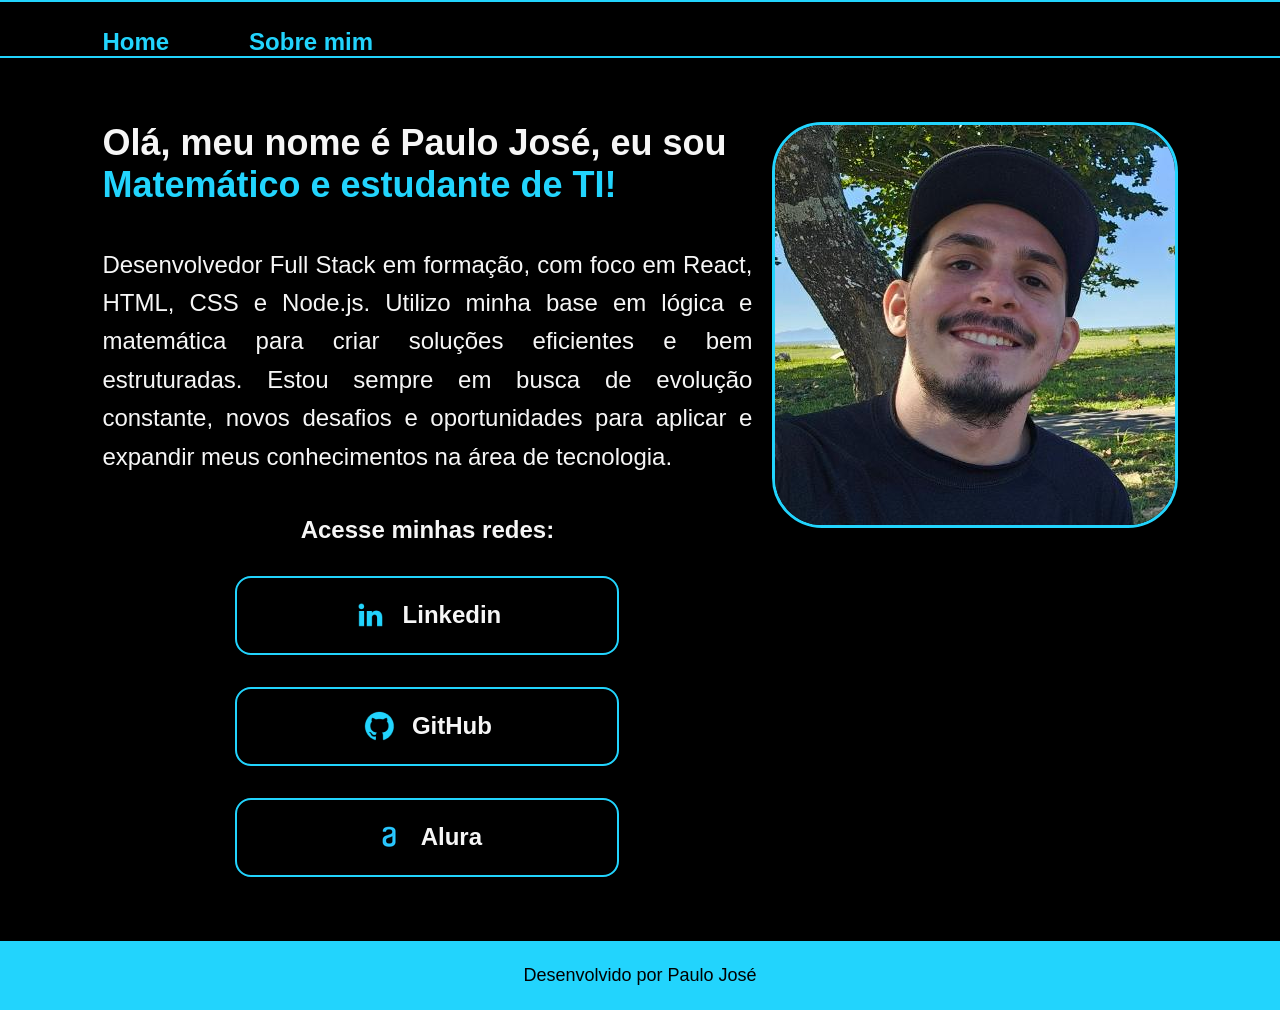
==== index.html @ c3dd3ad5 "Reenvio" ====
<!DOCTYPE html>
<html lang="pt-br">

<head>
    <meta charset="UTF-8">
    <meta name="viewport" content="width=device-width, initial-scale=1.0">
    <title>Paulo José</title>
    <link rel="stylesheet" href="style.css">
</head>

<body>
    <header class="cabecalho"><nav class="menu">
        <a class="menu__link" href="index.html">Home</a>
        <a class="menu__link" href="about.html">Sobre mim</a>
    </nav></header>
    <main class="apresentacao">
        <section class="apresentacao__conteudo">
            <h1 class="apresentacao__conteudo__titulo">Olá, meu nome é Paulo José, eu sou <br> <strong class="titulo-destaque"> Matemático e
                    estudante de
                    TI!</strong></h1>
            <p class="apresentacao__conteudo__texto">Desenvolvedor Full Stack em formação, com foco em React, HTML, CSS e Node.js. Utilizo minha base em lógica e matemática para criar soluções eficientes e bem estruturadas. Estou sempre em busca de evolução constante, novos desafios e oportunidades para aplicar e expandir meus conhecimentos na área de tecnologia.
            </p>
            <div class="apresentacao__links">
                <h2 class="apresentacao__links__subtitulo">Acesse minhas redes:</h2>
                <a class="ancora" href="https://www.linkedin.com/in/paulojbs/">
                    <img src="./assets/linkedin.png" alt="Ícone do LinkedIn" class="icone">
                    Linkedin
                </a>
                <a class="ancora" href="https://github.com/paulo-jbs">
                    <img src="./assets/github.png" alt="Ícone do GitHub" class="icone">
                    GitHub
                </a>
                <a class="ancora" href="https://cursos.alura.com.br/user/paulo-jbs">
                    <img src="./assets/alura.png" alt="Ícone da Alura" class="icone">
                    Alura
                </a>
            </div>
        </section>
        <section>
            <img class="imagem" src="./assets/foto_de_perfil.jpg"
                alt="Foto do Paulo, um homem jovem sorrindo, usando boné e camiseta preta, em área ao ar livre com árvore e céu claro. ">
        </section>

    </main>
    <footer>Desenvolvido por Paulo José</footer>
</body>

</html>
---- style.css ----
* {
    margin: 0;
    padding: 0;
}

@import url('https://fonts.googleapis.com/css2?family=Krona+One&family=Montserrat:ital,wght@0,100..900;1,100..900&display=swap');

body {
    background-color: black;
    color: #F6F6F6;
    box-sizing: border-box;
}

.cabecalho {
    padding: 2% 0% 0% 8%;
    border-top: #22D4FD 2px solid;
    border-bottom: #22D4FD 2px solid;
}

.menu {
    display: flex;

    gap: 80px;
    font-family: "Montserrat", sans-serif;
    font-size: 24px;
    font-weight: 600;
    color: #22D4FD;
}

.menu__link {
    text-decoration: none;
    color: #22D4FD;
}

.apresentacao {
    padding: 5% 8%;
    display: flex;
    align-items: top;
    justify-content: space-between;
}

.apresentacao__conteudo {
    width: 650px;
    display: flex;
    flex-direction: column;
    gap: 40px;
}

.apresentacao__conteudo__titulo {
    font-size: 36px;
    font-family: "Krona One", sans-serif;
}

.titulo-destaque {
    color: #22D4FD;
}

.apresentacao__conteudo__texto {
    font-size: 24px;
    font-family: "Montserrat", sans-serif;
    line-height: 1.6;
    font-weight: 400;
    text-align: justify;
}

.apresentacao__links__subtitulo {
    font-size: 24px;
    font-family: "Krona One", sans-serif;
}

.apresentacao__links {
    display: flex;
    align-items: center;
    flex-direction: column;
    justify-content: space-between;
    gap: 32px
}

.ancora {
    display: flex;
    justify-content: center;
    align-items: center;
    gap: 16px;
    color: #F6F6F6;
    border: 2px solid #22D4FD;
    font-family: "Montserrat", sans-serif;
    font-weight: 600;
    width: 380px;
    text-align: center;
    border-radius: 16px;
    font-size: 24px;
    padding: 21.5px 0;
    text-decoration: none;
}

.ancora:hover {
    background-color: #22D4FD;
    color: black;
    transition: 0.3s;
}

.ancora:hover .icone {
    filter: brightness(0);
    transition: 0.3s;
}

.imagem {
    border-radius: 50px;
    border: 3px solid #22D4FD;
}

footer {
    padding: 24px;
    text-align: center;
    background-color: #22D4FD;
    color: black;
    font-family: "Montserrat", sans-serif;
    font-size: 18px;
    font-weight: 400;
}
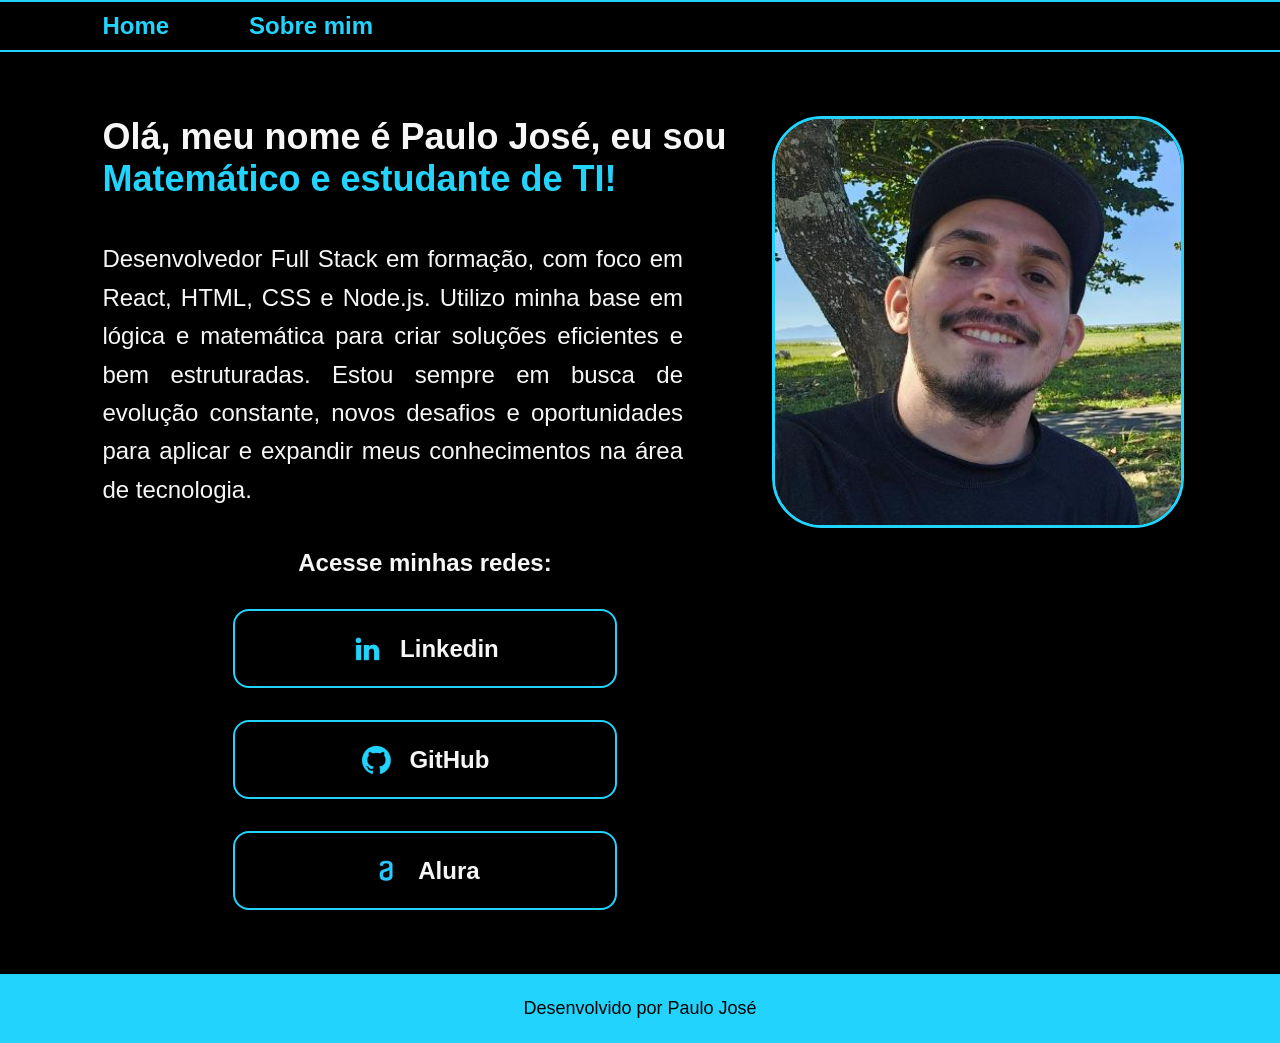
==== commit 32cf1ecc: "atualização" ====
--- a/index.html
+++ b/index.html
@@ -1,48 +1,66 @@
-<!DOCTYPE html>
+<!doctype html>
 <html lang="pt-br">
+  <head>
+    <meta charset="UTF-8" />
+    <meta name="viewport" content="width=device-width, initial-scale=1.0" />
+    <title>Paulo José</title>
+    <link rel="stylesheet" href="style.css" />
+  </head>
 
-<head>
-    <meta charset="UTF-8">
-    <meta name="viewport" content="width=device-width, initial-scale=1.0">
-    <title>Paulo José</title>
-    <link rel="stylesheet" href="style.css">
-</head>
-
-<body>
-    <header class="cabecalho"><nav class="menu">
+  <body>
+    <header class="cabecalho">
+      <nav class="menu">
         <a class="menu__link" href="index.html">Home</a>
         <a class="menu__link" href="about.html">Sobre mim</a>
-    </nav></header>
+      </nav>
+    </header>
     <main class="apresentacao">
-        <section class="apresentacao__conteudo">
-            <h1 class="apresentacao__conteudo__titulo">Olá, meu nome é Paulo José, eu sou <br> <strong class="titulo-destaque"> Matemático e
-                    estudante de
-                    TI!</strong></h1>
-            <p class="apresentacao__conteudo__texto">Desenvolvedor Full Stack em formação, com foco em React, HTML, CSS e Node.js. Utilizo minha base em lógica e matemática para criar soluções eficientes e bem estruturadas. Estou sempre em busca de evolução constante, novos desafios e oportunidades para aplicar e expandir meus conhecimentos na área de tecnologia.
-            </p>
-            <div class="apresentacao__links">
-                <h2 class="apresentacao__links__subtitulo">Acesse minhas redes:</h2>
-                <a class="ancora" href="https://www.linkedin.com/in/paulojbs/">
-                    <img src="./assets/linkedin.png" alt="Ícone do LinkedIn" class="icone">
-                    Linkedin
-                </a>
-                <a class="ancora" href="https://github.com/paulo-jbs">
-                    <img src="./assets/github.png" alt="Ícone do GitHub" class="icone">
-                    GitHub
-                </a>
-                <a class="ancora" href="https://cursos.alura.com.br/user/paulo-jbs">
-                    <img src="./assets/alura.png" alt="Ícone da Alura" class="icone">
-                    Alura
-                </a>
-            </div>
-        </section>
-        <section>
-            <img class="imagem" src="./assets/foto_de_perfil.jpg"
-                alt="Foto do Paulo, um homem jovem sorrindo, usando boné e camiseta preta, em área ao ar livre com árvore e céu claro. ">
-        </section>
-
+      <section class="apresentacao__conteudo">
+        <h1 class="apresentacao__conteudo__titulo">
+          Olá, meu nome é Paulo José, eu sou <br />
+          <strong class="titulo-destaque">
+            Matemático e estudante de TI!</strong
+          >
+        </h1>
+        <p class="apresentacao__conteudo__texto">
+          Desenvolvedor Full Stack em formação, com foco em React, HTML, CSS e
+          Node.js. Utilizo minha base em lógica e matemática para criar soluções
+          eficientes e bem estruturadas. Estou sempre em busca de evolução
+          constante, novos desafios e oportunidades para aplicar e expandir meus
+          conhecimentos na área de tecnologia.
+        </p>
+        <div class="apresentacao__links">
+          <h2 class="apresentacao__links__subtitulo">Acesse minhas redes:</h2>
+          <a class="ancora" href="https://www.linkedin.com/in/paulojbs/">
+            <img
+              src="./assets/linkedin.png"
+              alt="Ícone do LinkedIn"
+              class="icone"
+            />
+            Linkedin
+          </a>
+          <a class="ancora" href="https://github.com/paulo-jbs">
+            <img
+              src="./assets/github.png"
+              alt="Ícone do GitHub"
+              class="icone"
+            />
+            GitHub
+          </a>
+          <a class="ancora" href="https://cursos.alura.com.br/user/paulo-jbs">
+            <img src="./assets/alura.png" alt="Ícone da Alura" class="icone" />
+            Alura
+          </a>
+        </div>
+      </section>
+      <section>
+        <img
+          class="imagem"
+          src="./assets/foto_de_perfil.jpg"
+          alt="Foto do Paulo, um homem jovem sorrindo, usando boné e camiseta preta, em área ao ar livre com árvore e céu claro. "
+        />
+      </section>
     </main>
     <footer>Desenvolvido por Paulo José</footer>
-</body>
-
-</html>+  </body>
+</html>
--- a/style.css
+++ b/style.css
@@ -1,120 +1,132 @@
 * {
-    margin: 0;
-    padding: 0;
+  margin: 0;
+  padding: 0;
 }
 
-@import url('https://fonts.googleapis.com/css2?family=Krona+One&family=Montserrat:ital,wght@0,100..900;1,100..900&display=swap');
+@import url("https://fonts.googleapis.com/css2?family=Krona+One&family=Montserrat:ital,wght@0,100..900;1,100..900&display=swap");
+
+:root {
+    --cor-primaria: #000000;
+    --cor-secundaria: #f6f6f6;
+    --cor-terciaria: #22d4fd;
+
+    --font-primaria: "Krona One", sans-serif;
+    --font-secundaria: "Montserrat", sans-serif;
+}
+
 
 body {
-    background-color: black;
-    color: #F6F6F6;
-    box-sizing: border-box;
+  background-color: var(--cor-primaria);
+  color: var(--cor-secundaria);
+  box-sizing: border-box;
 }
 
-.cabecalho {
-    padding: 2% 0% 0% 8%;
-    border-top: #22D4FD 2px solid;
-    border-bottom: #22D4FD 2px solid;
-}
-
-.menu {
-    display: flex;
-
-    gap: 80px;
-    font-family: "Montserrat", sans-serif;
-    font-size: 24px;
-    font-weight: 600;
-    color: #22D4FD;
+.cabecalho {
+  padding: 0.8% 0% 0.8% 8%;
+  border-top: var(--cor-terciaria) 2px solid;
+  border-bottom: var(--cor-terciaria) 2px solid;
+}
+
+.menu {
+  display: flex;
+  align-items: center;
+  gap: 80px;
+  font-family: var(--font-secundaria);
+  font-size: 24px;
+  font-weight: 600;
+  color: var(--cor-terciaria);
 }
 
 .menu__link {
-    text-decoration: none;
-    color: #22D4FD;
+  text-decoration: none;
+  color: var(--cor-terciaria);
 }
 
 .apresentacao {
-    padding: 5% 8%;
-    display: flex;
-    align-items: top;
-    justify-content: space-between;
+  padding: 5% 8%;
+  display: flex;
+  align-items: top;
+  justify-content: space-between;
 }
 
 .apresentacao__conteudo {
-    width: 650px;
-    display: flex;
-    flex-direction: column;
-    gap: 40px;
+  width: 60%;
+  display: flex;
+  flex-direction: column;
+  gap: 40px;
 }
 
 .apresentacao__conteudo__titulo {
-    font-size: 36px;
-    font-family: "Krona One", sans-serif;
+  font-size: 36px;
+  font-family: var(--font-primaria)
 }
 
 .titulo-destaque {
-    color: #22D4FD;
+  color: var(--cor-terciaria);
 }
 
 .apresentacao__conteudo__texto {
-    font-size: 24px;
-    font-family: "Montserrat", sans-serif;
-    line-height: 1.6;
-    font-weight: 400;
-    text-align: justify;
+  font-size: 24px;
+  font-family: var(--font-secundaria);
+  line-height: 1.6;
+  font-weight: 400;
+  text-align: justify;
+  padding-right: 10%;
 }
 
 .apresentacao__links__subtitulo {
-    font-size: 24px;
-    font-family: "Krona One", sans-serif;
+  font-size: 24px;
+  font-family: var(--font-primaria);
 }
 
 .apresentacao__links {
-    display: flex;
-    align-items: center;
-    flex-direction: column;
-    justify-content: space-between;
-    gap: 32px
+  display: flex;
+  align-items: center;
+  flex-direction: column;
+  justify-content: space-between;
+  gap: 32px;
 }
 
 .ancora {
-    display: flex;
-    justify-content: center;
-    align-items: center;
-    gap: 16px;
-    color: #F6F6F6;
-    border: 2px solid #22D4FD;
-    font-family: "Montserrat", sans-serif;
-    font-weight: 600;
-    width: 380px;
-    text-align: center;
-    border-radius: 16px;
-    font-size: 24px;
-    padding: 21.5px 0;
-    text-decoration: none;
+  display: flex;
+  justify-content: center;
+  align-items: center;
+  gap: 16px;
+  color: var(--cor-secundaria);
+  border: 2px solid var(--cor-terciaria);
+  font-family: var(--font-secundaria);
+  font-weight: 600;
+  width: 380px;
+  text-align: center;
+  border-radius: 16px;
+  font-size: 24px;
+  padding: 21.5px 0;
+  text-decoration: none;
 }
 
 .ancora:hover {
-    background-color: #22D4FD;
-    color: black;
-    transition: 0.3s;
+  background-color: var(--cor-terciaria);
+  color: var(--cor-primaria);
+  transition: 0.3s;
 }
 
 .ancora:hover .icone {
-    filter: brightness(0);
-    transition: 0.3s;
+  filter: brightness(0);
+  transition: 0.3s;
 }
 
 .imagem {
-    border-radius: 50px;
-    border: 3px solid #22D4FD;
+  width: 100%;
+  border-radius: 50px;
+  border: 3px solid var(--cor-terciaria);
 }
 
 footer {
-    padding: 24px;
-    text-align: center;
-    background-color: #22D4FD;
-    color: black;
-    font-family: "Montserrat", sans-serif;
-    font-size: 18px;
-    font-weight: 400;
-}+  padding: 24px;
+  text-align: center;
+  background-color: var(--cor-terciaria);
+  color: var(--cor-primaria);
+  font-family: var(--font-secundaria);
+  font-size: 18px;
+  font-weight: 400;
+}
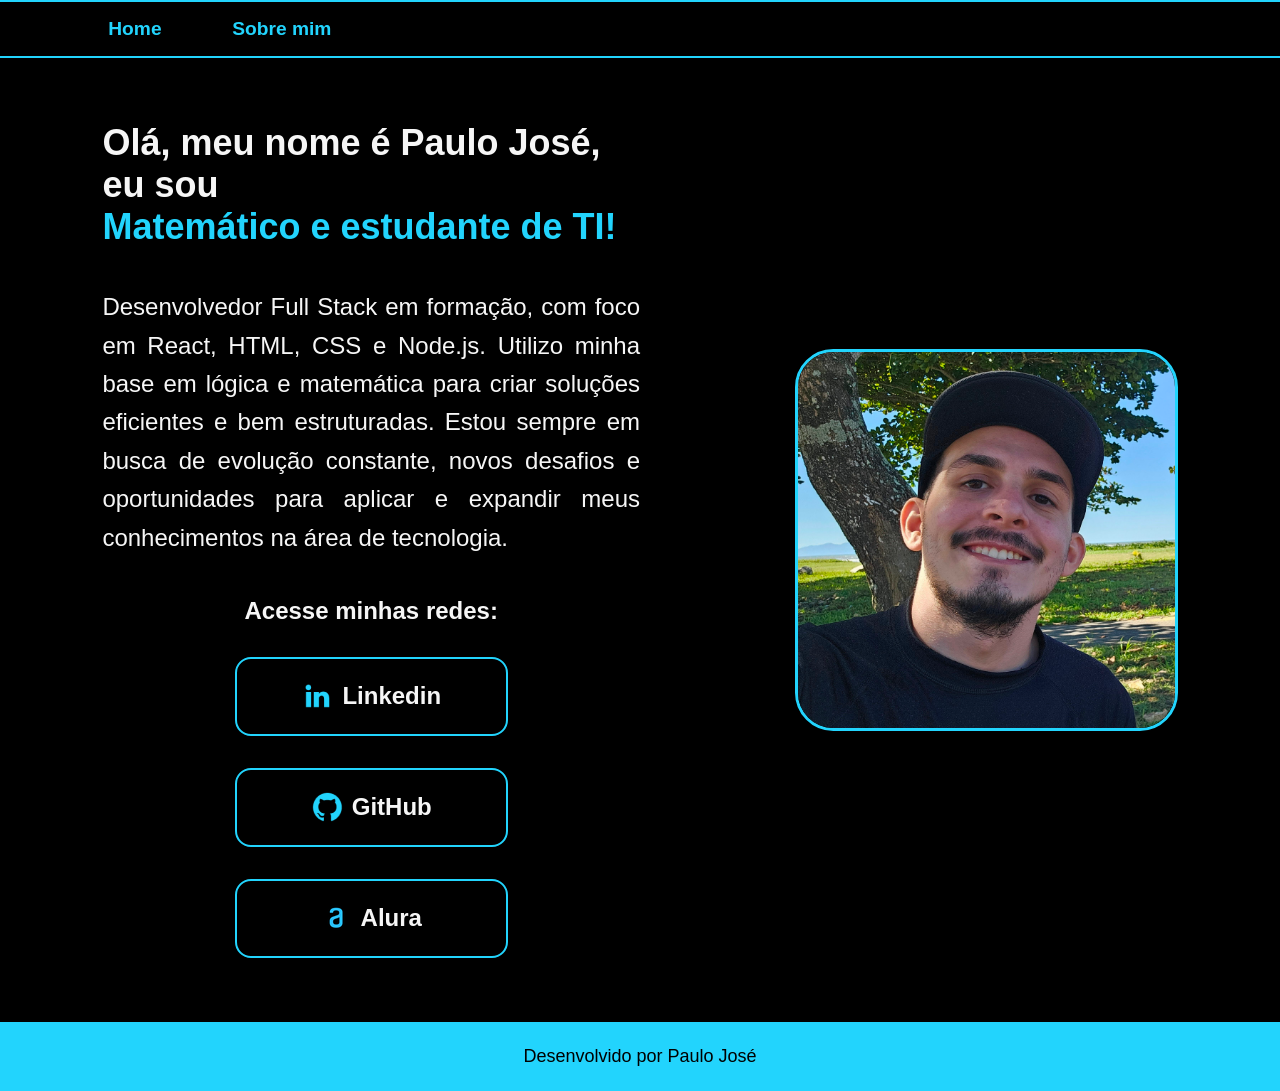
==== commit a1d11e93: "Responsividade" ====
--- a/index.html
+++ b/index.html
@@ -3,8 +3,8 @@
   <head>
     <meta charset="UTF-8" />
     <meta name="viewport" content="width=device-width, initial-scale=1.0" />
+    <link rel="stylesheet" href="style.css" />
     <title>Paulo José</title>
-    <link rel="stylesheet" href="style.css" />
   </head>
 
   <body>
@@ -15,6 +15,7 @@
       </nav>
     </header>
     <main class="apresentacao">
+
       <section class="apresentacao__conteudo">
         <h1 class="apresentacao__conteudo__titulo">
           Olá, meu nome é Paulo José, eu sou <br />
@@ -53,13 +54,13 @@
           </a>
         </div>
       </section>
-      <section>
-        <img
-          class="imagem"
-          src="./assets/foto_de_perfil.jpg"
-          alt="Foto do Paulo, um homem jovem sorrindo, usando boné e camiseta preta, em área ao ar livre com árvore e céu claro. "
-        />
-      </section>
+
+      <img
+        class="imagem"
+        src="./assets/foto_de_perfil.jpg"
+        alt="Foto do Paulo, um homem jovem sorrindo, usando boné e camiseta preta, em área ao ar livre com árvore e céu claro. "
+      />
+
     </main>
     <footer>Desenvolvido por Paulo José</footer>
   </body>
--- a/style.css
+++ b/style.css
@@ -21,18 +21,18 @@
   box-sizing: border-box;
 }
 
-.cabecalho {
-  padding: 0.8% 0% 0.8% 8%;
-  border-top: var(--cor-terciaria) 2px solid;
-  border-bottom: var(--cor-terciaria) 2px solid;
-}
-
-.menu {
-  display: flex;
-  align-items: center;
-  gap: 80px;
-  font-family: var(--font-secundaria);
-  font-size: 24px;
+.cabecalho {
+  padding: 0.8% 0% 0.8% 8%;
+  border-top: var(--cor-terciaria) 2px solid;
+  border-bottom: var(--cor-terciaria) 2px solid;
+}
+
+.menu {
+  display: flex;
+  align-items: center;
+  gap: 5%;
+  font-family: var(--font-secundaria);
+  font-size: 1.2rem;
   font-weight: 600;
   color: var(--cor-terciaria);
 }
@@ -40,24 +40,36 @@
 .menu__link {
   text-decoration: none;
   color: var(--cor-terciaria);
+  padding: 0.5%;
+  border-radius: 8px;
+  transition: 0.7s;
+}
+
+.menu__link:hover{
+  background-color: var(--cor-terciaria);
+  color: var(--cor-primaria);
+  border-radius: 8px;
+  transition: 0.7s;
+  transform: translateY(-10%);  
 }
 
 .apresentacao {
   padding: 5% 8%;
   display: flex;
-  align-items: top;
+  align-items: flex-start;
   justify-content: space-between;
 }
 
 .apresentacao__conteudo {
-  width: 60%;
+  width: 50%;
   display: flex;
   flex-direction: column;
   gap: 40px;
+  margin-right: 5%;
 }
 
 .apresentacao__conteudo__titulo {
-  font-size: 36px;
+  font-size: 2.25rem;
   font-family: var(--font-primaria)
 }
 
@@ -66,16 +78,15 @@
 }
 
 .apresentacao__conteudo__texto {
-  font-size: 24px;
+  font-size: 1.5rem;
   font-family: var(--font-secundaria);
   line-height: 1.6;
   font-weight: 400;
   text-align: justify;
-  padding-right: 10%;
 }
 
 .apresentacao__links__subtitulo {
-  font-size: 24px;
+  font-size: 1.5rem;
   font-family: var(--font-primaria);
 }
 
@@ -91,34 +102,44 @@
   display: flex;
   justify-content: center;
   align-items: center;
-  gap: 16px;
+  gap: 3%;
   color: var(--cor-secundaria);
   border: 2px solid var(--cor-terciaria);
   font-family: var(--font-secundaria);
   font-weight: 600;
-  width: 380px;
+  width: 50%;
   text-align: center;
   border-radius: 16px;
-  font-size: 24px;
+  font-size: 1.5rem;
   padding: 21.5px 0;
   text-decoration: none;
+  transition: 0.7s;
 }
 
 .ancora:hover {
   background-color: var(--cor-terciaria);
   color: var(--cor-primaria);
-  transition: 0.3s;
+  transition: 0.7s;
+  transform: translateY(-10%);
 }
 
 .ancora:hover .icone {
   filter: brightness(0);
-  transition: 0.3s;
+  transition: 0.7s;
 }
 
 .imagem {
-  width: 100%;
-  border-radius: 50px;
+  width: 35%;
+  height: auto;
+  border-radius: 10%;
   border: 3px solid var(--cor-terciaria);
+  align-self: center;
+  transition: 0.7s;
+}
+
+.imagem:hover{
+  width: 40%;
+  transition: 0.7s;
 }
 
 footer {
@@ -127,6 +148,28 @@
   background-color: var(--cor-terciaria);
   color: var(--cor-primaria);
   font-family: var(--font-secundaria);
-  font-size: 18px;
+  font-size: 1.125rem;
   font-weight: 400;
 }
+
+@media (max-width: 1200px){
+  .cabecalho  {
+    padding: 0;
+  }
+  
+  .menu{
+    padding: 1%;
+    justify-content: center;
+  }
+  
+  .apresentacao{
+    flex-direction: column-reverse;
+  }
+  .apresentacao__conteudo{
+    margin: 3% 0px 0px 0px;
+    width: auto;
+  }
+  .imagem{
+    align-self: center;
+  }
+}
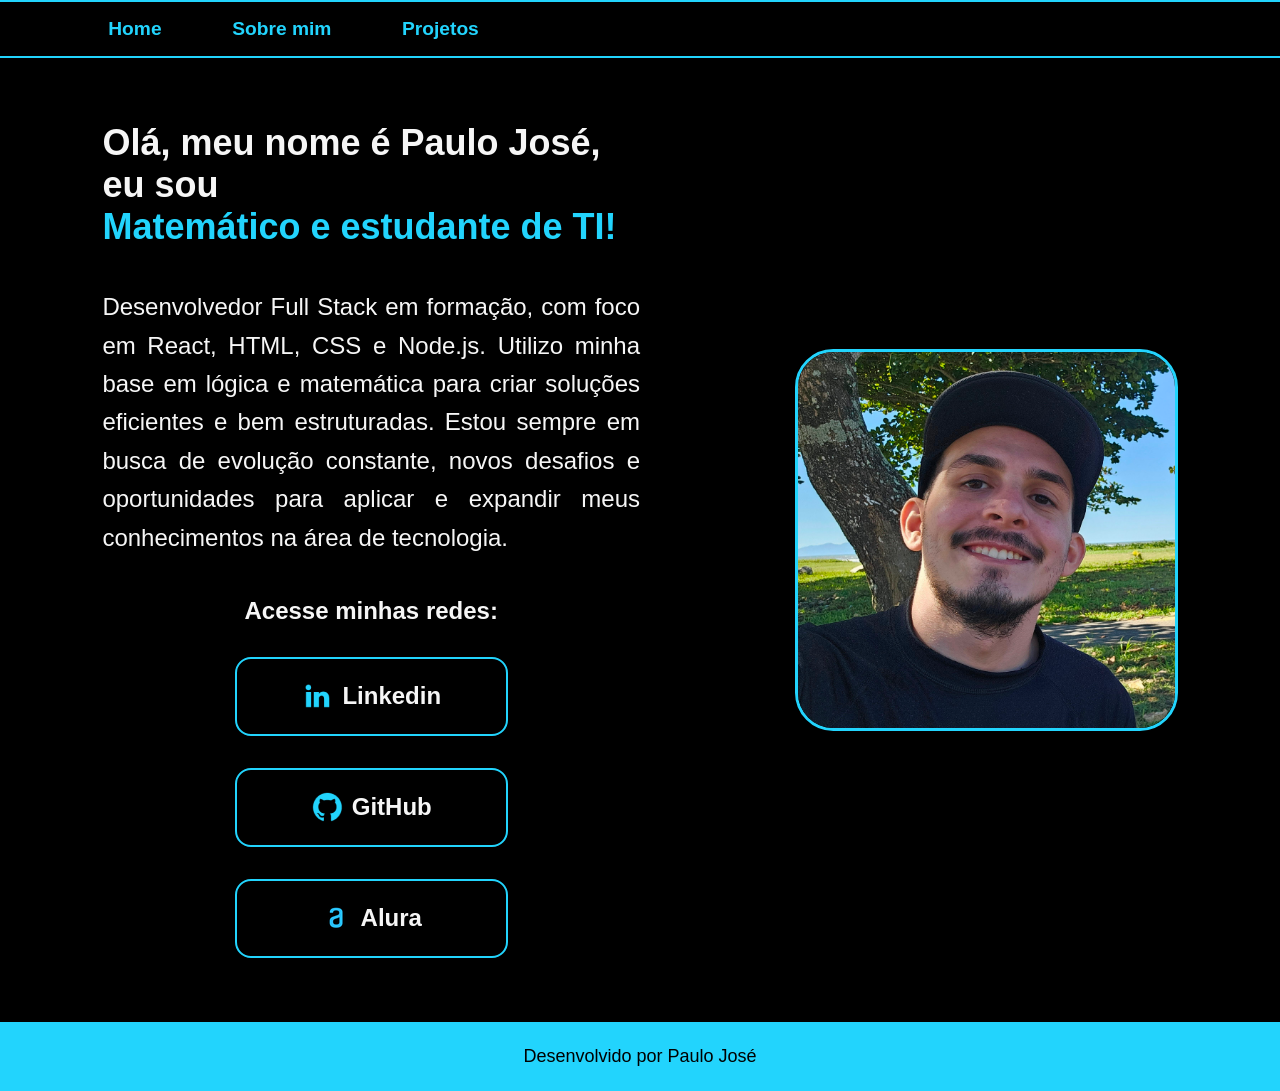
==== commit 2ddaf1ea: "Adiciona pagina de projetos ao portfolio" ====
--- a/index.html
+++ b/index.html
@@ -8,12 +8,14 @@
   </head>
 
   <body>
-    <header class="cabecalho">
-      <nav class="menu">
-        <a class="menu__link" href="index.html">Home</a>
-        <a class="menu__link" href="about.html">Sobre mim</a>
-      </nav>
-    </header>
+    <header class="cabecalho">
+      <nav class="menu">
+        <a class="menu__link" href="index.html">Home</a>
+        <a class="menu__link" href="about.html">Sobre mim</a>
+        <!-- Link para a nova pagina de projetos no menu principal -->
+        <a class="menu__link" href="projetos.html">Projetos</a>
+      </nav>
+    </header>
     <main class="apresentacao">
 
       <section class="apresentacao__conteudo">
--- a/style.css
+++ b/style.css
@@ -1,19 +1,18 @@
+@import url("https://fonts.googleapis.com/css2?family=Krona+One&family=Montserrat:ital,wght@0,100..900;1,100..900&display=swap");
+
 * {
   margin: 0;
   padding: 0;
 }
 
-@import url("https://fonts.googleapis.com/css2?family=Krona+One&family=Montserrat:ital,wght@0,100..900;1,100..900&display=swap");
-
 :root {
-    --cor-primaria: #000000;
-    --cor-secundaria: #f6f6f6;
-    --cor-terciaria: #22d4fd;
-
-    --font-primaria: "Krona One", sans-serif;
-    --font-secundaria: "Montserrat", sans-serif;
-}
-
+  --cor-primaria: #000000;
+  --cor-secundaria: #f6f6f6;
+  --cor-terciaria: #22d4fd;
+
+  --font-primaria: "Krona One", sans-serif;
+  --font-secundaria: "Montserrat", sans-serif;
+}
 
 body {
   background-color: var(--cor-primaria);
@@ -27,14 +26,16 @@
   border-bottom: var(--cor-terciaria) 2px solid;
 }
 
-.menu {
-  display: flex;
-  align-items: center;
-  gap: 5%;
-  font-family: var(--font-secundaria);
-  font-size: 1.2rem;
-  font-weight: 600;
-  color: var(--cor-terciaria);
+.menu {
+  display: flex;
+  align-items: center;
+  /* Permite quebrar os links em mais de uma linha se faltar espaco */
+  flex-wrap: wrap;
+  gap: 5%;
+  font-family: var(--font-secundaria);
+  font-size: 1.2rem;
+  font-weight: 600;
+  color: var(--cor-terciaria);
 }
 
 .menu__link {
@@ -45,17 +46,109 @@
   transition: 0.7s;
 }
 
-.menu__link:hover{
-  background-color: var(--cor-terciaria);
-  color: var(--cor-primaria);
-  border-radius: 8px;
-  transition: 0.7s;
-  transform: translateY(-10%);  
-}
-
-.apresentacao {
-  padding: 5% 8%;
-  display: flex;
+.menu__link:hover {
+  background-color: var(--cor-terciaria);
+  color: var(--cor-primaria);
+  border-radius: 8px;
+  transition: 0.7s;
+  transform: translateY(-10%);
+}
+
+/* Espacamento geral da pagina de projetos */
+.projetos {
+  padding: 5% 8%;
+}
+
+/* Empilha titulo, introducao e grade verticalmente */
+.projetos__conteudo {
+  display: flex;
+  flex-direction: column;
+  gap: 32px;
+}
+
+/* Limita a largura do texto introdutorio para nao ficar longo demais */
+.projetos__intro {
+  max-width: 900px;
+}
+
+/* Cria a grade com 2 colunas para os 4 cards */
+.projetos__grid {
+  display: grid;
+  grid-template-columns: repeat(2, minmax(0, 1fr));
+  gap: 28px;
+  /* Faz os itens ocuparem a mesma altura dentro da linha */
+  align-items: stretch;
+}
+
+/* Estrutura do card: conteudo em cima e botao preso na parte de baixo */
+.projeto__card {
+  display: flex;
+  flex-direction: column;
+  justify-content: space-between;
+  /* Altura minima ajuda a manter os cards visualmente padronizados */
+  min-height: 280px;
+  padding: 32px;
+  border: 2px solid rgba(34, 212, 253, 0.45);
+  border-radius: 24px;
+  background: linear-gradient(145deg, rgba(34, 212, 253, 0.14), rgba(255, 255, 255, 0.04));
+  box-shadow: 0 18px 40px rgba(0, 0, 0, 0.28);
+  transition: transform 0.35s ease, box-shadow 0.35s ease, border-color 0.35s ease;
+}
+
+.projeto__card:hover {
+  /* Move levemente o card para cima para destacar no hover */
+  transform: translateY(-10px) scale(1.01);
+  border-color: var(--cor-terciaria);
+  box-shadow: 0 24px 50px rgba(34, 212, 253, 0.18);
+}
+
+/* Agrupa titulo e descricao com espacamento interno consistente */
+.projeto__card__conteudo {
+  display: flex;
+  flex-direction: column;
+  gap: 18px;
+}
+
+.projeto__card__titulo {
+  font-size: 1.4rem;
+  font-family: var(--font-primaria);
+  color: var(--cor-terciaria);
+}
+
+.projeto__card__descricao {
+  font-size: 1.1rem;
+  line-height: 1.6;
+  font-family: var(--font-secundaria);
+  color: var(--cor-secundaria);
+}
+
+.projeto__botao {
+  /* fit-content faz o botao ocupar apenas o espaco do proprio texto */
+  width: fit-content;
+  /* Empurra o botao para baixo quando o card tiver menos texto */
+  margin-top: 28px;
+  padding: 14px 24px;
+  border: 2px solid var(--cor-terciaria);
+  border-radius: 999px;
+  background-color: transparent;
+  color: var(--cor-secundaria);
+  text-decoration: none;
+  font-family: var(--font-secundaria);
+  font-size: 1rem;
+  font-weight: 700;
+  transition: background-color 0.35s ease, color 0.35s ease, transform 0.35s ease, box-shadow 0.35s ease;
+}
+
+.projeto__botao:hover {
+  background-color: var(--cor-terciaria);
+  color: var(--cor-primaria);
+  transform: translateY(-3px);
+  box-shadow: 0 12px 24px rgba(34, 212, 253, 0.28);
+}
+
+.apresentacao {
+  padding: 5% 8%;
+  display: flex;
   align-items: flex-start;
   justify-content: space-between;
 }
@@ -70,7 +163,7 @@
 
 .apresentacao__conteudo__titulo {
   font-size: 2.25rem;
-  font-family: var(--font-primaria)
+  font-family: var(--font-primaria);
 }
 
 .titulo-destaque {
@@ -137,7 +230,7 @@
   transition: 0.7s;
 }
 
-.imagem:hover{
+.imagem:hover {
   width: 40%;
   transition: 0.7s;
 }
@@ -152,24 +245,31 @@
   font-weight: 400;
 }
 
-@media (max-width: 1200px){
-  .cabecalho  {
+@media (max-width: 1200px) {
+  .cabecalho {
     padding: 0;
   }
-  
-  .menu{
-    padding: 1%;
-    justify-content: center;
-  }
-  
-  .apresentacao{
-    flex-direction: column-reverse;
-  }
-  .apresentacao__conteudo{
+
+  .menu {
+    padding: 1%;
+    justify-content: center;
+    /* Diminui o espacamento no mobile/tablet para o menu caber melhor */
+    gap: 16px;
+  }
+
+  .apresentacao {
+    flex-direction: column-reverse;
+  }
+  .apresentacao__conteudo {
     margin: 3% 0px 0px 0px;
     width: auto;
   }
-  .imagem{
-    align-self: center;
-  }
-}+  .imagem {
+    align-self: center;
+  }
+
+  /* Em telas menores, os cards passam a ficar um abaixo do outro */
+  .projetos__grid {
+    grid-template-columns: 1fr;
+  }
+}
